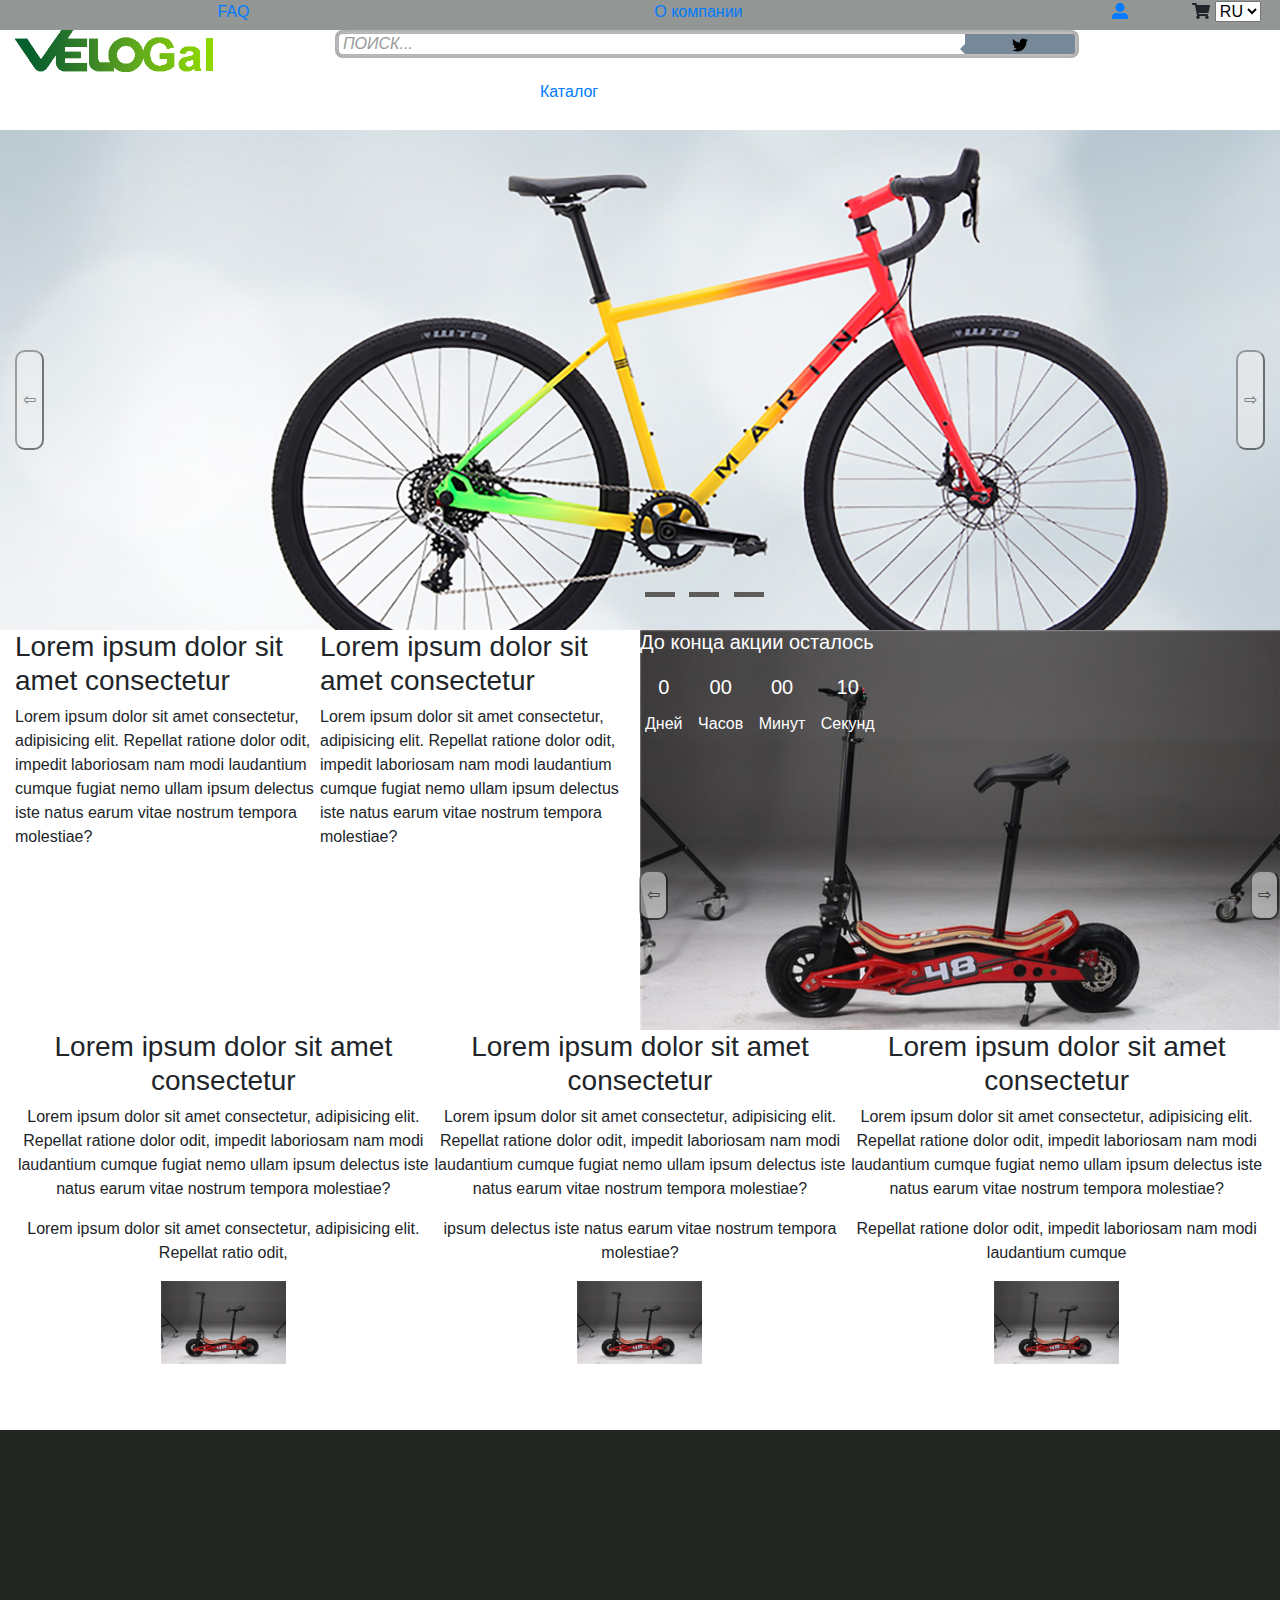
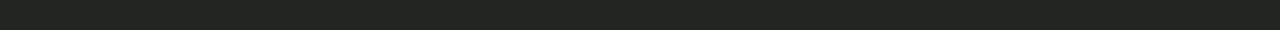
==== index.html @ 4d648650 "Интернет магазин" ====
<!DOCTYPE html>
<html lang="en">
<head>
    <meta charset="UTF-8">
    <meta name="viewport" content="width=device-width, initial-scale=1.0">
    <meta http-equiv="X-UA-Compatible" content="ie=edge">
    <title>Yakubovich_Siarhei</title>
    <link rel="stylesheet" href="style.css">
    <link rel="stylesheet" href="./fontawesome/css/all.css">
    <link rel="stylesheet" href="./assets/bootstrap.css">
    <link href="#" 
            rel="stylesheet">
    <link rel="stylesheet" href="./assets/animate.css">


    <!-- <link rel="stylesheet" href="./assets/owl.carousel.min.css">
    <link rel="stylesheet" href="./assets/owl.theme.default.min.css"> -->


</head>
<body id="body">
<section class="wripper">
    <section class="container1 top">
        <div class="center">
            <div class="container cont">
                <div class="row">
                    
                    <div class="content_menu col-9">
                        <ul class="menu">
                            <!-- <li><a href="/sale/">Акции</a></li>  		 -->
                            <li><a href="./faq.html">FAQ</a></li>	
                            <!-- <li><a href="/help/payment/">Оплата и доставка</a></li>  -->
                            <li><a href="./Abount.html">О компании</a></li>
                            <!-- <li><a href="/contacts/">Контакты</a></li> -->
                        </ul>
                    </div>
                    <div class="col-1"></div>
                    <div class="block_account col-1">
                        <a href="./login.html"><i class="fas fa-user-alt"></i> </a>
                    </div>
                    <div class="block_lang col-1">
                        <i class="fas fa-shopping-cart"></i> 
                        <select name="" id="">
                            <option value="1">RU</option>
                            <option value="2">EN</option>
                        </select> 
                    </div>
                </div> 
            </div>
        
                
        </div>            
         
    </section>

    <section class="container2">
        <div class="center">
            <header class="header">
                <div class="container cont">
                    <div class="row">                    
                        <div class="block_logo col-3">
                            <a href="./index.html"><img src="images/logo.png" alt=""></a>
                        </div>
                        <div class="search col-9">
                            <form class="catalin">
                                <input type="text" placeholder="ПОИСК..." required>
                                <button type="submit"><i class="fab fa-twitter"></i></button>
                            </form>
                        </div>                                 
                    </div> 
                </div>
            </header>
        </div>
        
    </section>
    <section class="container2_1">
        <div class="container cont">
            <div class="row">
                <div class="catalog_menu col-12 align-self-center justify-content-center">
                            <ul class="menu">
                                <li class="menu-item">
                                    <a href="./catalog.html">Каталог</a>
                                        <ul class="sub-menu">
                                            <li><a href="#">велосипеды</a></li>
                                            <li><a href="#">самокаты</a></li>
                                            <li><a href="#">всё для зимы</a></li>
                                        </ul>
                                </li>
                                <!-- <li class="menu-item">
                                    <a href="#">велосипеды</a>
                                        <ul class="sub-menu">
                                            <li><a href="#">электровелосипеды</a></li>
                                            <li><a href="#">горные</a></li>
                                        </ul>
                                </li>
                                <li class="menu-item">
                                    <a href="">аксесуары</a>
                                    <ul class="sub-menu">
                                        <li><a href="">одежда</a></li>  		
                                        <li><a href="">вело запчасти</a></li>	
                                        <li><a href="">обслуживание</a></li>
                                    </ul>
                                </li> -->
                             </ul>   
                </div>
            </div>
        </div>
    </section>
    <section class="container3">
        <div class="container cont">
            <div class="row">
                <div id="carousel_head" class="carousel_head col-12">                    
                    <div id="slide col-12">
                        <div class="slide_single slide1"></div>
                        <div class="slide_single slide2"></div>   
                        <div class="slide_single slide3"></div>                      
                    </div>                    
                    <button class="arrow-prev">⇦</button>
                    <button class="arrow-next">⇨</button> 
                    <div class="slider-dots">
                        <span class="slider-dots_item1 slider-dots_item"></span> 
                        <span class="slider-dots_item2 slider-dots_item"></span> 
                        <span class="slider-dots_item3 slider-dots_item"></span> 
                    </div>                   
                </div>
            </div>
        </div>
    </section>
    <section class="container3_2">
        <div class="container cont">
            <div class="row">
                <div class="nav_sale_left col-6">
                    <table>
                        <tr>
                            <td>
                                <h3>Lorem ipsum dolor sit amet consectetur</h3>
                                <p>Lorem ipsum dolor sit amet consectetur,
                                 adipisicing elit. Repellat ratione dolor odit, 
                                 impedit laboriosam nam modi laudantium cumque 
                                 fugiat nemo ullam ipsum delectus iste natus 
                                 earum vitae nostrum tempora molestiae?</p>
                            </td>
                            <td>
                                <h3>Lorem ipsum dolor sit amet consectetur</h3>
                                <p>Lorem ipsum dolor sit amet consectetur,
                                 adipisicing elit. Repellat ratione dolor odit, 
                                 impedit laboriosam nam modi laudantium cumque 
                                 fugiat nemo ullam ipsum delectus iste natus 
                                 earum vitae nostrum tempora molestiae?</p>
                            </td>
                        </tr>
                    </table>
                </div>
                <div id="carousel2" class="carousel2 col-6">                    
                    <div id="slide2 col-12">
                        <div class="slide_single2 slide3_1">
                            <h3 class="countdown-title">До конца акции осталось</h3>
                            <div id="countdown" class="countdown">
                                <div class="countdown-number">
                                    <span class="days countdown-time"></span>
                                    <span class="countdown-text">Дней</span>
                                </div>
                                <div class="countdown-number">
                                    <span class="hours countdown-time"></span>
                                    <span class="countdown-text">Часов</span>
                                </div>
                                <div class="countdown-number">
                                    <span class="minutes countdown-time"></span>
                                    <span class="countdown-text">Минут</span>
                                </div>
                                <div class="countdown-number">
                                    <span class="seconds countdown-time"></span>
                                    <span class="countdown-text">Секунд</span>
                                </div>
                            </div> 
                        </div>
                        <div class="slide_single2 slide3_2">
                            <h3 class="">До конца акции осталось</h3>
                            <div id="t" class="col-6"></div>
                        </div>
                    <button class="arrow-prev2">⇦</button>
                    <button class="arrow-next2">⇨</button>
                    </div>
                </div>                           
                <div class="nav_sale_rigth col-12">
                    <table>
                        <tr>
                            <td>                                
                                <h3>Lorem ipsum dolor sit amet consectetur</h3>
                                <p>Lorem ipsum dolor sit amet consectetur,
                                 adipisicing elit. Repellat ratione dolor odit, 
                                 impedit laboriosam nam modi laudantium cumque 
                                 fugiat nemo ullam ipsum delectus iste natus 
                                 earum vitae nostrum tempora molestiae?</p>
                            </td>
                            <td>
                                <h3>Lorem ipsum dolor sit amet consectetur</h3>
                                <p>Lorem ipsum dolor sit amet consectetur,
                                 adipisicing elit. Repellat ratione dolor odit, 
                                 impedit laboriosam nam modi laudantium cumque 
                                 fugiat nemo ullam ipsum delectus iste natus 
                                 earum vitae nostrum tempora molestiae?</p>
                            </td>
                            <td>
                                <h3>Lorem ipsum dolor sit amet consectetur</h3>
                                <p>Lorem ipsum dolor sit amet consectetur,
                                 adipisicing elit. Repellat ratione dolor odit, 
                                 impedit laboriosam nam modi laudantium cumque 
                                 fugiat nemo ullam ipsum delectus iste natus 
                                 earum vitae nostrum tempora molestiae?</p>
                            </td>
                        </tr>
                        <tr>
                            <td>
                                <p>Lorem ipsum dolor sit amet consectetur,
                                 adipisicing elit. Repellat ratio odit, 
                                 </p>
                                 <img src="./images/sale.jpg" alt="" style="width: 30%;">
                            </td>
                            <td>
                                <p>ipsum delectus iste natus 
                                 earum vitae nostrum tempora molestiae?</p>
                                 <img src="./images/sale.jpg" alt="" style="width: 30%;">
                            </td>
                            <td>
                                <p>Repellat ratione dolor odit, 
                                 impedit laboriosam nam modi laudantium cumque 
                                 </p>
                                 <img src="./images/sale.jpg" alt="" style="width: 30%;">
                            </td>
                        </tr>
                    </table>
                </div>
            </div>
        </div>
    </section>
    <section class="footer">
        <div class="container cont">
            <div class="row">
                
            </div>
        </div>
    </section>
    
    <section class="container_mod">
        <div class="container cont">
            <div class="row">
                <div id="mod" class="mod">
                    <button class="mod_close"><i class="fas fa-times"></i></button>
                    <textarea name="text" id="mod_admin" class="mod_admin" disabled></textarea>
                    <textarea name="Вы" id="mod_text" class="mod_text" placeholder="Ваше сообщение"></textarea>
                    <button id="mod_submit" class="mod_submit">отправить</button>
                </div> 
            </div>
        </div>
    </section>
</section>
    
    


    <script src="fontawesome/js/all.js"></script>
    <script src="https://code.jquery.com/jquery-3.3.1.slim.min.js" 
        integrity="sha384-q8i/X+965DzO0rT7abK41JStQIAqVgRVzpbzo5smXKp4YfRvH+8abtTE1Pi6jizo" 
        crossorigin="anonymous"></script>
    <script src="https://cdnjs.cloudflare.com/ajax/libs/popper.js/1.14.7/umd/popper.min.js" 
        integrity="sha384-UO2eT0CpHqdSJQ6hJty5KVphtPhzWj9WO1clHTMGa3JDZwrnQq4sF86dIHNDz0W1" 
        crossorigin="anonymous"></script>
    <script src="https://stackpath.bootstrapcdn.com/bootstrap/4.3.1/js/bootstrap.min.js" 
        integrity="sha384-JjSmVgyd0p3pXB1rRibZUAYoIIy6OrQ6VrjIEaFf/nJGzIxFDsf4x0xIM+B07jRM" 
        crossorigin="anonymous"></script>





    <script src="./assets/jquery.min.js"></script>
    <!-- <script src="./assets/owl.carousel.min.js"></script> -->
    <script src="./js/script.js"></script>
    <!-- <script src="./js/main.js"></script> -->
    <!-- <script src="./js/storage.js"></script> -->
    <!-- <script src="./js/catalog.js"></script> -->
    <script src="./js/jvsait.js"></script>

  

</body>
</html>
---- style.css ----
html, body, div, span, applet, object, iframe,
h1, h2, h3, h4, h5, h6, p, blockquote, pre,
a, abbr, acronym, address, big, cite, code,
del, dfn, em, img, ins, kbd, q, s, samp,
small, strike, strong, sub, sup, tt, var,
b, u, i, center,
dl, dt, dd, ol, ul, li,
fieldset, form, label, legend,
table, caption, tbody, tfoot, thead, tr, th, td,
article, aside, canvas, details, embed, 
figure, figcaption, footer, header, hgroup, 
menu, nav, output, ruby, section, summary,
time, mark, audio, video {
	margin: 0;
	padding: 0;
	border: 0;
	font-size: 100%;
	font: inherit;
	vertical-align: baseline;
}
/* HTML5 display-role reset for older browsers */
article, aside, details, figcaption, figure, 
footer, header, hgroup, menu, nav, section {
	display: block;
}
body {
	line-height: 1;
	font-family: 'Open Sans', sans-serif;
	font-family: 'Source Sans Pro', sans-serif;
}
ol, ul {
	list-style: none;
}
blockquote, q {
	quotes: none;
}
blockquote:before, blockquote:after,
q:before, q:after {
	content: '';
	content: none;
}
table {
	border-collapse: collapse;
	border-spacing: 0;
}

/***************************/

.wripper {
	max-width: 2560px;
	margin: 0 auto;
}

.center {
	max-width: 2260px;
	margin: 0 auto;
}

.container1 {
	width: 100%; 
	height: 30px;	
	background-color: rgb(146, 151, 150);
	max-width: 100%;
	text-align: center;
}

.cont {
	min-width: 100%;
}

.container1 header {
	display: flex;
	justify-content: space-between;
}

.catalog_menu {
	display: flex;
	justify-content: space-between;
}

.content_menu .menu {
	display: flex;
	justify-content: space-around;
}

.container2 {
	height: 50px;
	/* align-items: center;
	justify-content: center;
	align-self: center; */
}

.container2 .center .header {
	display: flex;
	/* text-align: center;
	justify-content: space-between; */
	align-items: center;
	/* height: 200px; */
}


.container2 .center .header .block_logo img {
	width: 70%;
}

/* .block_logo img {
	width: 100%;
} */

.container2_1 {
	height: 50px;
}

.menu-item {
	width:200px;
}

.sub-menu {
	height: 0; 
	overflow: hidden; 
	opacity: 0; 
	transition: all 0.5s ease-in;
	background-color: rgb(245, 245, 248);
}

.container2_2 {
	height: 50px;
}

form.catalin{
	width: 80%;
	overflow: hidden;
	padding: 4px;
	background-color: #ccc;
	border-radius: 8px;
	box-shadow: 0 0 8px rgba(0,0,0,.3) inset;
}
form.catalin input{
	  float: left;
	  border: none;
	  padding: 2px 4px 2px 4px;
	  /* font: 16px Arial, Helvetica, sans-serif; */
	  height: 20px;
	  width: 85%;
	  margin: 0;
	  -webkit-appearance: none;
	  outline: none;
	  box-shadow: 0 0 1px rgba(0,0,0,.5);
	  border-radius: 3px 0 0 3px;
}
form.catalin button{
	  float: left;
	  border: none;
	  background-color: #778899;
	  padding: 0;
	  margin: 0;
	  width: 15%;
	  height: 20px;
	  /* font: bold 12px/20px Arial, Helvetica, sans-serif; */
	  position: relative;
	  cursor: pointer;
	  text-shadow: 1px 1px 1px rgba(255,255,255,.5);
	  border-radius: 0 3px 3px 0;
	  text-transform: uppercase;
	  text-align: center;
}

form.catalin button:hover{
	background-color: #667788;
}
form.catalin button:before{
	  content: '';
	  position: absolute;
	  top: 10px;
	  left: -5px;
	  border-top: 5px solid transparent;
	  border-bottom: 5px solid transparent;
	  border-right: 5px solid #778899;
}
form.catalin button:hover:before{
		border-right-color: #667788;
		text-shadow: 1px 1px 1px rgba(255,255,255,.6);
}
  
  /* Placeholder
  -----------------------------------------------------*/
form.catalin input::-webkit-input-placeholder {
	   color: #999;
	   font-weight: normal;
	   font-style: italic;
}
	 
form.catalin input:-moz-placeholder {
		color: #999;
		font-weight: normal;
		font-style: italic;
}
	 
form.catalin input:-ms-input-placeholder {
		color: #999;
		font-weight: normal;
		font-style: italic;
}

.arrow-prev, .arrow-prev2 {
	position: relative;
	left: 0;
	top: 220px;
	height: 100px;
	opacity: 0.5;
	border-radius: 10px;
}

.arrow-next, .arrow-next2  {
	position: relative;
	top: 220px;
	left: 95%;
	height: 100px;
	opacity: 0.5;
	border-radius: 10px;
}

.container3 {
	height: 500px;
}

.carousel_head {
	height: 500px;
} 

#slide, #slide2 {
	max-width: 2560px;
	max-height: 500px;
	margin: 0 auto;
	position: relative;
	overflow: hidden;
} 
	  
.slide_single, .slide_single2 {	
	background-repeat: no-repeat;
	background-size: cover;		
	opacity: 1;
	-webkit-transition: all ease 1s;
	transition: all ease 1s;
	width: 100%;
	height: 500px;
	position: absolute;
	left: 0;
	top: 0;
}


.slide1 {
	background-image: url(./images/slide1_2.jpg);	  
}

.slide2 {
	background-image: url(./images/slide2_2.jpg);	  
}

.slide3 {
	background-image: url(./images/slide3.jpg);	  
}

/* Кружочки */
.slider-dots {
	top: 90%;
	left: 50%;
	position: absolute;
    text-align: center;
}
.slider-dots_item{
    cursor: pointer;
    height: 5px;
    width: 30px;
    margin: 0 5px;
    background-color: rgb(94, 91, 91);
    /* border-radius: 30%; */
    display: inline-block;
    transition: background-color 0.6s ease;
}

.slider-dots_item:hover {
    background-color: #aaa;
}

		
.opacity0 {
	opacity: 0;
}



/* produkt */
.container4 {
	height: 400px;
}


.container_produkt slot {
	display: flex;
	flex-wrap: wrap;	
	max-width: 2200px; /* макс ширина */
	margin: 0 auto; /* выровняем по центру */
	justify-content: center;
}

  
.container_produkt slot .item {
	text-align: center;
	width: 300px;
	border: 1px solid gray;
	border-radius: 5px;
	margin: 10px;
}
  
.container_produkt slot .img{
	  height: 200px;
	  background-repeat: no-repeat;
	  background-size: contain;
}

.btn_catalog {
	border: 1px solid rgb(58, 100, 80);
	border-radius: 5px;
}

 

/* carusel */
.container3_2 {
	height: 800px;
}

.nav_sale_left {
	height: 400px;
}

.carousel2 {
	position: relative;
	height: 400px;
}

.arrow-prev2 {
	left: -16px;
}

.arrow-next2, .arrow-prev2 {
	top: 240px;
	height: 50px;
}

.arrow-next2 {
	left: 92%;
}

#slide2 {
	max-height: 400px;
} 
	  
.slide_single2 {
	height: 400px;
}


.slide3_1 {
	background-image: url(./images/sale.jpg);	  
}

.slide3_2 {
	background-image: url(./images/sale2.jpg);	  
}


/* carusel action */
.countdown-title {
	color: rgb(255, 255, 255);
	font-weight: 50;
	font-size: 20px;
	/* margin: 40px 0px 20px; */
}
  
.countdown {
	font-family: sans-serif;
	color: #fff;
	display: inline-block;
	font-weight: 50;
	text-align: center;
	font-size: 20px;
}
  
.countdown-number {
	padding: 5px;
	border-radius: 3px;
	display: inline-block;
}
  
.countdown-time {
	padding: 5px;
	border-radius: 3px;
	/* background: #00816a; */
	display: inline-block;
}
  
.countdown-text {
	display: block;
	padding-top: 5px;
	font-size: 16px;
}

#t {
	width: 250px;
	color: black;
	text-align: center;
} 

.date_time {
	padding-left: 20px;
	width: 200px;
    display: flex;
	justify-content: space-between;
	text-align: center;
}

.text_time {
	width: 225px;
    display: flex;
	justify-content: space-between;
	text-align: center;
}

.nav_sale_rigth table tr td {
	text-align: center;
}

.mod,
.mod2 {
	text-align: center;
	padding-top: 20px;
	display: none;
	transition-duration: 1s;
	transition: 1s;
	width: 210px;
	height: 290px;
	background-color: rgb(201, 201, 206, 0.7);
	position: fixed;
	top: 50%;
	right: 1%;
}

.mod .mod_close,
.mod2 .mod_close2 {
	width: 20px;
    height: 20px;
    position: absolute;
    top: 0;
    right: 0;
    border: 1px solid red;
    border-radius: 50%;
    padding: 0;
	color: red;
	background: none;
}

.mod .mod_close svg,
.mod2 .mod_close2 svg {
	top: -3px;
	position: relative;
}

.mod textarea, 
.mod2 textarea {	
	border: none;
	resize: none;
}

.mod .mod_admin,
.mod2 .mod_admin2  {
	width: 200px;
	height: 150px;
	text-align: center;
	color: red;
	font-size: 12px;
	background-color: rgba(126, 248, 218, 0.5);
	
}

.mod .mod_text,
.mod2 .mod_text2 {
	width: 200px;
	height: 80px;
	font-size: 12px;
}

.mod_submit,
.mod_submit2 {
	width: 90px;
	height: 25px;
	padding: 0;
	border: none;
	border-radius: 5px;
	background-color: rgba(54, 150, 145, 0.7);
}

.container_news {
	display: none;
}

/*  */
.accordion {
    background-color: #eee;
    color: #444;
    cursor: pointer;
    padding: 18px;
    width: 100%;
    border: none;
    text-align: left;
    outline: none;
    font-size: 15px;
    transition: 0.4s;
}

.active, .accordion:hover {
    background-color: #ccc; 
}

.panel {
    padding: 0 18px;
    display: none;
    background-color: white;
    overflow: hidden;
}

/* ac */

.ac_log {
	display: block;
    height: 100%;
    text-align: center;
}

.login {
	background-color: rgb(159, 247, 217);
}

.sign {
	background-color: rgb(112, 218, 182);
}

/* footer */
.footer {
	height: 200px;
	background-color: rgb(34, 37, 34);
}
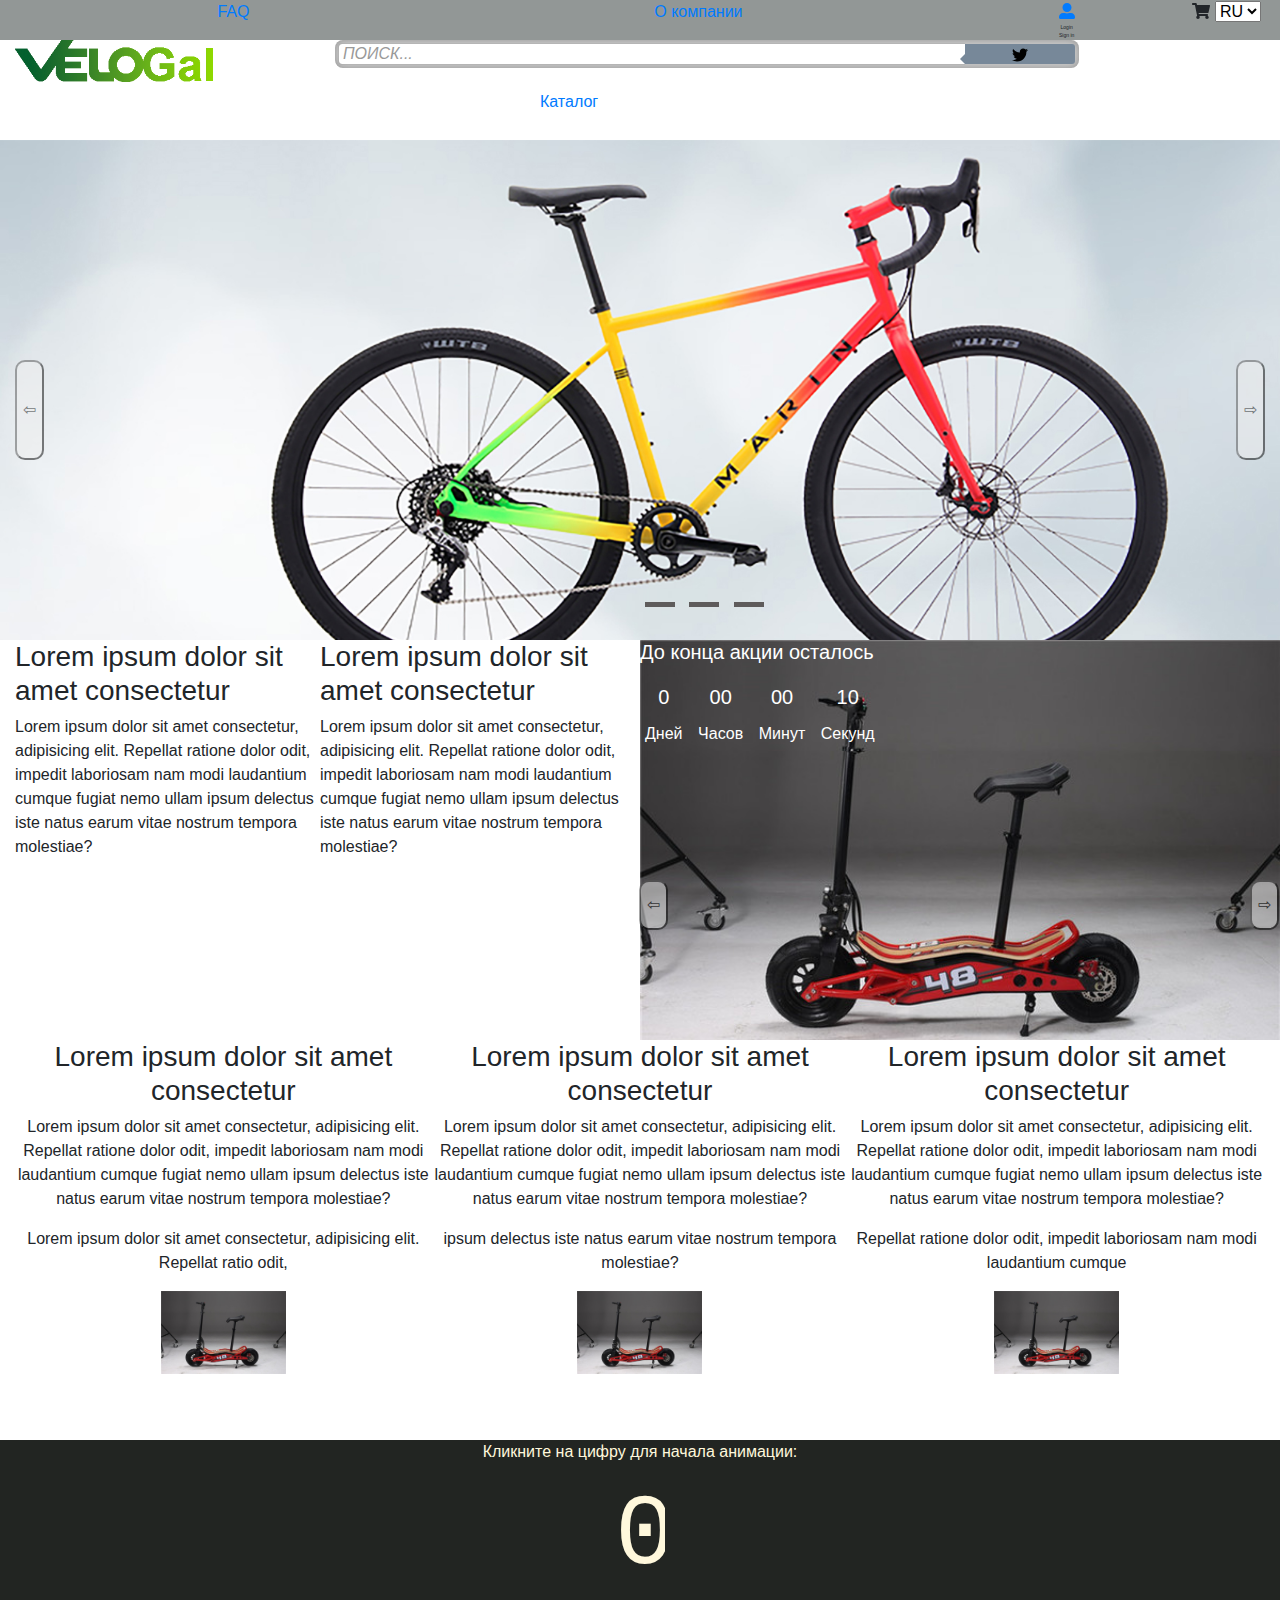
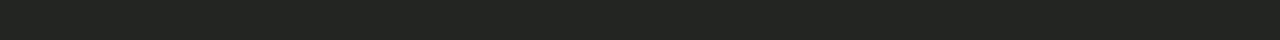
==== commit 2aeabce2: "Интернет магазин_добавлена анимация в футер" ====
--- a/index.html
+++ b/index.html
@@ -34,9 +34,10 @@
                             <!-- <li><a href="/contacts/">Контакты</a></li> -->
                         </ul>
                     </div>
-                    <div class="col-1"></div>
-                    <div class="block_account col-1">
+                    <div class="block_account col-2">
                         <a href="./login.html"><i class="fas fa-user-alt"></i> </a>
+                        <p>Login</p>
+                        <p>Sign in</p>
                     </div>
                     <div class="block_lang col-1">
                         <i class="fas fa-shopping-cart"></i> 
@@ -236,7 +237,12 @@
     </section>
     <section class="footer">
         <div class="container cont">
-            <div class="row">
+            <div class="row d-flex justify-content-center">
+                <div class="animate col-4">
+                   <p>Кликните на цифру для начала анимации:</p> 
+
+                <div id="digit"><div id="stripe">0123456789</div></div>
+                </div>
                 
             </div>
         </div>
--- a/style.css
+++ b/style.css
@@ -58,7 +58,7 @@
 
 .container1 {
 	width: 100%; 
-	height: 30px;	
+	height: 40px;	
 	background-color: rgb(146, 151, 150);
 	max-width: 100%;
 	text-align: center;
@@ -81,6 +81,12 @@
 .content_menu .menu {
 	display: flex;
 	justify-content: space-around;
+}
+
+.block_account p {
+	font-size: 5px;
+	padding: 0;
+	margin: 0;
 }
 
 .container2 {
@@ -111,6 +117,8 @@
 	height: 50px;
 }
 
+
+
 .menu-item {
 	width:200px;
 }
@@ -125,6 +133,10 @@
 
 .container2_2 {
 	height: 50px;
+}
+
+.container2_2 .active {
+	background-color: rgb(252, 252, 252, 0);
 }
 
 form.catalin{
@@ -325,6 +337,90 @@
 	border-radius: 5px;
 }
 
+.container_cart {
+	display: none;
+	align-items: flex-start;
+	position: fixed;
+	width: 80%;
+	height: 97vh;
+	background-color: #fff;
+	box-shadow: 
+		0 16px 24px 2px rgba(33,37,41, .02),
+		0 16px 30px 5px rgba(33,37,41, .04),
+		0 8px 10px -5px rgba(33,37,41, .1);	
+	transform: translate(-50% ,-50%);
+	top: 50%;
+	left: 50%;
+	margin: auto;
+}
+
+.cart-close{
+	position: absolute; top: 50%; left: 50%;
+	width: 50px;
+	height: 50px;
+	border: 1px solid #ccc;
+	margin: -25px 0 0 -25px;
+  }
+  .cart-close:before,
+  .cart-close:after{
+	content: '';
+	position: absolute; top: 0;
+	width: 2px;
+	height: 100%;
+  }
+  .cart-close:before{
+	left: calc(50% - 1px);  
+	border-left: 2px dotted #00f;
+	-webkit-transform: rotate(-45deg);
+	transform: rotate(-45deg);
+  }
+  .cart-close:after{
+	right: calc(50% - 1px); 
+	border-right: 2px dotted #00f;
+	-webkit-transform: rotate(45deg);
+	transform: rotate(45deg);
+  }
+  .cart-close:hover:before,
+  .cart-close:hover:after{
+	border-color: #f00;
+  }
+.bag {
+	display: flex;
+}
+
+.container_counter {
+	border: 1px solid blue;
+	border-radius: 10px;
+	padding: 5px;
+	text-align: center;
+	width: 40px;
+	height: 30px;	
+	cursor: pointer;
+}
+
+.container_cart {
+	background-color: rgb(106, 173, 175, 0.7);
+	text-align: center;
+}
+
+.slot2 .item {
+	border: 1px solid rgb(22, 22, 87);
+	border-radius: 5px;
+	padding: 5px;
+	margin: 5px;
+	text-align: center;
+	width: 220px;
+	height: 250px;
+}
+
+.slot2 .item .img{
+	width: 200px;
+	height: 200px;
+	background-size: cover;
+	background-position: center;
+	background-repeat: no-repeat;
+}
+
  
 
 /* carusel */
@@ -551,4 +647,36 @@
 .footer {
 	height: 200px;
 	background-color: rgb(34, 37, 34);
-}+}
+
+.animate {
+	text-align: center;
+	width: 400px;
+    height: 100%;
+    /* background-color: white; */
+}
+
+.animate p {
+	color: cornsilk;
+}
+
+#digit {
+	width: 0.5em;
+	overflow: hidden;
+	font: 100px monospace;
+	cursor: pointer;
+	margin: 0 auto;
+  }
+  
+  #stripe {
+	display: inline-block;
+	color: cornsilk;
+  }
+  
+  #stripe.animate {
+	transform: translate(-123%);
+	transition-property: transform;
+	transition-duration: 3s;
+	transition-timing-function: linear;
+	color: cornsilk;
+  }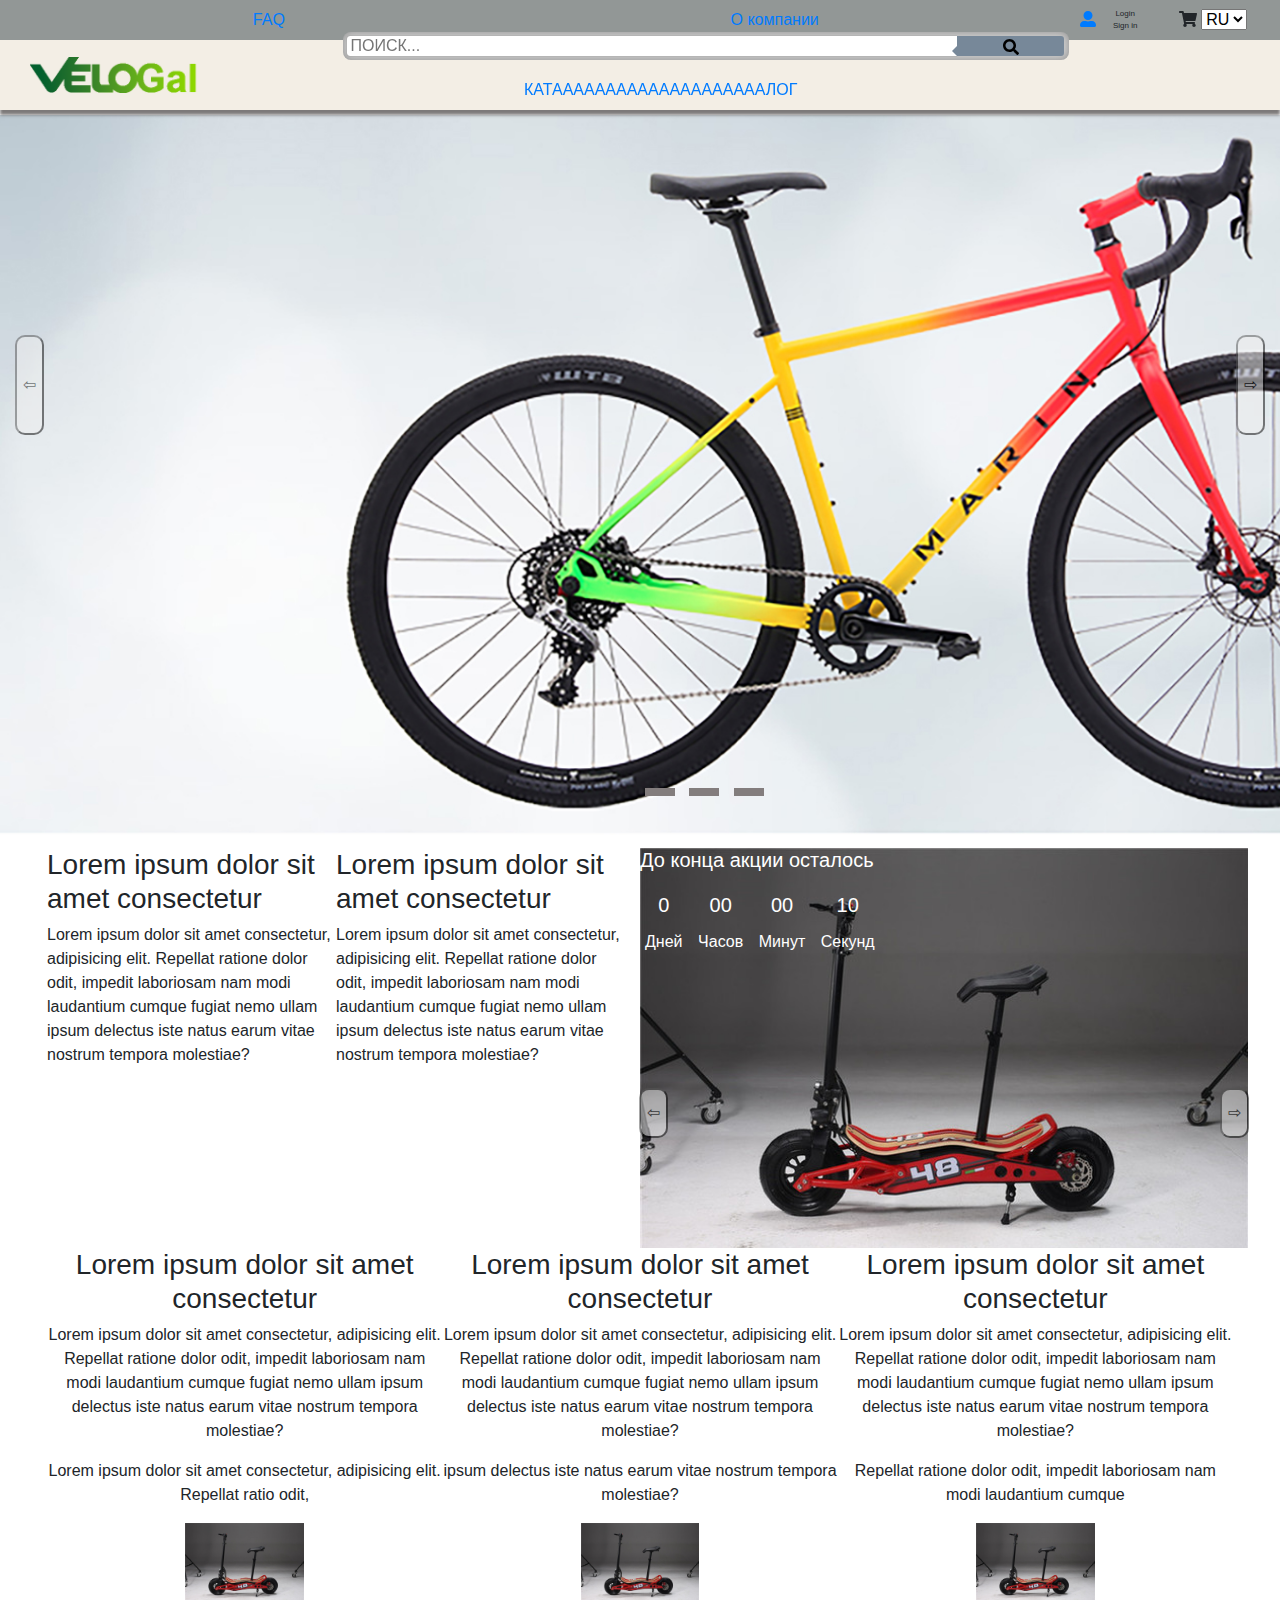
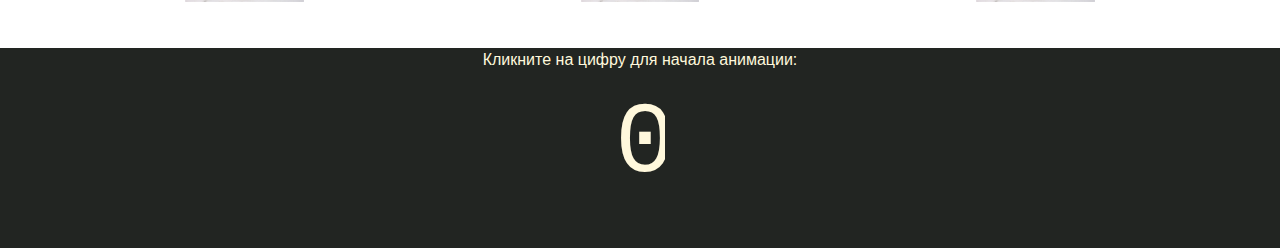
==== commit 47785758: "update_2.0" ====
--- a/index.html
+++ b/index.html
@@ -20,93 +20,76 @@
 </head>
 <body id="body">
 <section class="wripper">
-    <section class="container1 top">
+    <section class="container_head">
+    <section class="container1">
         <div class="center">
             <div class="container cont">
-                <div class="row">
-                    
-                    <div class="content_menu col-9">
-                        <ul class="menu">
+                <div class="row">                    
+                    <div class="content_menu col-12 d-flex align-items-center">
+                        <div class="menu col-10 d-flex justify-content-around">
                             <!-- <li><a href="/sale/">Акции</a></li>  		 -->
-                            <li><a href="./faq.html">FAQ</a></li>	
+                            <a href="./faq.html">FAQ</a>	
                             <!-- <li><a href="/help/payment/">Оплата и доставка</a></li>  -->
-                            <li><a href="./Abount.html">О компании</a></li>
+                            <a href="./Abount.html">О компании</a>
                             <!-- <li><a href="/contacts/">Контакты</a></li> -->
-                        </ul>
-                    </div>
-                    <div class="block_account col-2">
-                        <a href="./login.html"><i class="fas fa-user-alt"></i> </a>
-                        <p>Login</p>
-                        <p>Sign in</p>
-                    </div>
-                    <div class="block_lang col-1">
-                        <i class="fas fa-shopping-cart"></i> 
-                        <select name="" id="">
-                            <option value="1">RU</option>
-                            <option value="2">EN</option>
-                        </select> 
-                    </div>
-                </div> 
-            </div>
-        
-                
-        </div>            
-         
+                        </div>
+                        <div class="block_account col-1">
+                            <a href="./login.html"><i class="fas fa-user-alt"></i> </a>
+                            <div>
+                                <p>Login</p>
+                                <p>Sign in</p>
+                            </div>
+                            
+                        </div>
+                        <div class="block_lang col-1">
+                            <i class="fas fa-shopping-cart"></i> 
+                            <select name="" id="">
+                                <option value="1">RU</option>
+                                <option value="2">EN</option>  
+                            </select> 
+                        </div>
+                    </div> 
+                </div>
+            </div> 
+        </div>        
     </section>
 
     <section class="container2">
         <div class="center">
             <header class="header">
                 <div class="container cont">
-                    <div class="row">                    
-                        <div class="block_logo col-3">
-                            <a href="./index.html"><img src="images/logo.png" alt=""></a>
-                        </div>
-                        <div class="search col-9">
-                            <form class="catalin">
-                                <input type="text" placeholder="ПОИСК..." required>
-                                <button type="submit"><i class="fab fa-twitter"></i></button>
-                            </form>
-                        </div>                                 
-                    </div> 
-                </div>
-            </header>
-        </div>
-        
-    </section>
-    <section class="container2_1">
-        <div class="container cont">
-            <div class="row">
-                <div class="catalog_menu col-12 align-self-center justify-content-center">
-                            <ul class="menu">
-                                <li class="menu-item">
-                                    <a href="./catalog.html">Каталог</a>
+                    <div class="row"> 
+                        <div class="block_container2 col-12 d-flex align-items-center">
+                            <div class="block_logo col-3 d-flex align-items-center">
+                                <a href="./index.html"><img src="images/logo.png" alt=""></a>
+                            </div>
+                            <div class="block_searh_catalog col-9">
+                                <div class="search">
+                                    <form class="catalin">
+                                        <input class="globalSearchValue" type="text" placeholder="ПОИСК...">
+                                        <button type="submit" class="globalSearch"><i class="fas fa-search"></i></button>
+                                    </form>
+                                </div>
+                                <div class="catalog_menu">
+                                    <div class="menu-item">
+                                        <a href="./catalog.html">КАТААААААААААААААААААААЛОГ</a>
                                         <ul class="sub-menu">
                                             <li><a href="#">велосипеды</a></li>
                                             <li><a href="#">самокаты</a></li>
                                             <li><a href="#">всё для зимы</a></li>
                                         </ul>
-                                </li>
-                                <!-- <li class="menu-item">
-                                    <a href="#">велосипеды</a>
-                                        <ul class="sub-menu">
-                                            <li><a href="#">электровелосипеды</a></li>
-                                            <li><a href="#">горные</a></li>
-                                        </ul>
-                                </li>
-                                <li class="menu-item">
-                                    <a href="">аксесуары</a>
-                                    <ul class="sub-menu">
-                                        <li><a href="">одежда</a></li>  		
-                                        <li><a href="">вело запчасти</a></li>	
-                                        <li><a href="">обслуживание</a></li>
-                                    </ul>
-                                </li> -->
-                             </ul>   
-                </div>
-            </div>
-        </div>
-    </section>
+                                    </div> 
+                                </div> 
+                            </div> 
+                        </div> 
+                    </div> 
+                </div>
+            </header>
+        </div>
+        
+    </section>
+</section>
+<section class="container_body">
     <section class="container3">
         <div class="container cont">
             <div class="row">
@@ -128,112 +111,115 @@
         </div>
     </section>
     <section class="container3_2">
-        <div class="container cont">
-            <div class="row">
-                <div class="nav_sale_left col-6">
-                    <table>
-                        <tr>
-                            <td>
-                                <h3>Lorem ipsum dolor sit amet consectetur</h3>
-                                <p>Lorem ipsum dolor sit amet consectetur,
-                                 adipisicing elit. Repellat ratione dolor odit, 
-                                 impedit laboriosam nam modi laudantium cumque 
-                                 fugiat nemo ullam ipsum delectus iste natus 
-                                 earum vitae nostrum tempora molestiae?</p>
-                            </td>
-                            <td>
-                                <h3>Lorem ipsum dolor sit amet consectetur</h3>
-                                <p>Lorem ipsum dolor sit amet consectetur,
-                                 adipisicing elit. Repellat ratione dolor odit, 
-                                 impedit laboriosam nam modi laudantium cumque 
-                                 fugiat nemo ullam ipsum delectus iste natus 
-                                 earum vitae nostrum tempora molestiae?</p>
-                            </td>
-                        </tr>
-                    </table>
-                </div>
-                <div id="carousel2" class="carousel2 col-6">                    
-                    <div id="slide2 col-12">
-                        <div class="slide_single2 slide3_1">
-                            <h3 class="countdown-title">До конца акции осталось</h3>
-                            <div id="countdown" class="countdown">
-                                <div class="countdown-number">
-                                    <span class="days countdown-time"></span>
-                                    <span class="countdown-text">Дней</span>
-                                </div>
-                                <div class="countdown-number">
-                                    <span class="hours countdown-time"></span>
-                                    <span class="countdown-text">Часов</span>
-                                </div>
-                                <div class="countdown-number">
-                                    <span class="minutes countdown-time"></span>
-                                    <span class="countdown-text">Минут</span>
-                                </div>
-                                <div class="countdown-number">
-                                    <span class="seconds countdown-time"></span>
-                                    <span class="countdown-text">Секунд</span>
-                                </div>
-                            </div> 
-                        </div>
-                        <div class="slide_single2 slide3_2">
-                            <h3 class="">До конца акции осталось</h3>
-                            <div id="t" class="col-6"></div>
-                        </div>
-                    <button class="arrow-prev2">⇦</button>
-                    <button class="arrow-next2">⇨</button>
+        <div class="center">
+            <div class="container cont3_2">
+                <div class="row">
+                    <div class="nav_sale_left col-6">
+                        <table>
+                            <tr>
+                                <td>
+                                    <h3>Lorem ipsum dolor sit amet consectetur</h3>
+                                    <p>Lorem ipsum dolor sit amet consectetur,
+                                     adipisicing elit. Repellat ratione dolor odit, 
+                                     impedit laboriosam nam modi laudantium cumque 
+                                     fugiat nemo ullam ipsum delectus iste natus 
+                                     earum vitae nostrum tempora molestiae?</p>
+                                </td>
+                                <td>
+                                    <h3>Lorem ipsum dolor sit amet consectetur</h3>
+                                    <p>Lorem ipsum dolor sit amet consectetur,
+                                     adipisicing elit. Repellat ratione dolor odit, 
+                                     impedit laboriosam nam modi laudantium cumque 
+                                     fugiat nemo ullam ipsum delectus iste natus 
+                                     earum vitae nostrum tempora molestiae?</p>
+                                </td>
+                            </tr>
+                        </table>
                     </div>
-                </div>                           
-                <div class="nav_sale_rigth col-12">
-                    <table>
-                        <tr>
-                            <td>                                
-                                <h3>Lorem ipsum dolor sit amet consectetur</h3>
-                                <p>Lorem ipsum dolor sit amet consectetur,
-                                 adipisicing elit. Repellat ratione dolor odit, 
-                                 impedit laboriosam nam modi laudantium cumque 
-                                 fugiat nemo ullam ipsum delectus iste natus 
-                                 earum vitae nostrum tempora molestiae?</p>
-                            </td>
-                            <td>
-                                <h3>Lorem ipsum dolor sit amet consectetur</h3>
-                                <p>Lorem ipsum dolor sit amet consectetur,
-                                 adipisicing elit. Repellat ratione dolor odit, 
-                                 impedit laboriosam nam modi laudantium cumque 
-                                 fugiat nemo ullam ipsum delectus iste natus 
-                                 earum vitae nostrum tempora molestiae?</p>
-                            </td>
-                            <td>
-                                <h3>Lorem ipsum dolor sit amet consectetur</h3>
-                                <p>Lorem ipsum dolor sit amet consectetur,
-                                 adipisicing elit. Repellat ratione dolor odit, 
-                                 impedit laboriosam nam modi laudantium cumque 
-                                 fugiat nemo ullam ipsum delectus iste natus 
-                                 earum vitae nostrum tempora molestiae?</p>
-                            </td>
-                        </tr>
-                        <tr>
-                            <td>
-                                <p>Lorem ipsum dolor sit amet consectetur,
-                                 adipisicing elit. Repellat ratio odit, 
-                                 </p>
-                                 <img src="./images/sale.jpg" alt="" style="width: 30%;">
-                            </td>
-                            <td>
-                                <p>ipsum delectus iste natus 
-                                 earum vitae nostrum tempora molestiae?</p>
-                                 <img src="./images/sale.jpg" alt="" style="width: 30%;">
-                            </td>
-                            <td>
-                                <p>Repellat ratione dolor odit, 
-                                 impedit laboriosam nam modi laudantium cumque 
-                                 </p>
-                                 <img src="./images/sale.jpg" alt="" style="width: 30%;">
-                            </td>
-                        </tr>
-                    </table>
-                </div>
-            </div>
-        </div>
+                    <div id="carousel2" class="carousel2 col-6">                    
+                        <div id="slide2 col-12">
+                            <div class="slide_single2 slide3_1">
+                                <h3 class="countdown-title">До конца акции осталось</h3>
+                                <div id="countdown" class="countdown">
+                                    <div class="countdown-number">
+                                        <span class="days countdown-time"></span>
+                                        <span class="countdown-text">Дней</span>
+                                    </div>
+                                    <div class="countdown-number">
+                                        <span class="hours countdown-time"></span>
+                                        <span class="countdown-text">Часов</span>
+                                    </div>
+                                    <div class="countdown-number">
+                                        <span class="minutes countdown-time"></span>
+                                        <span class="countdown-text">Минут</span>
+                                    </div>
+                                    <div class="countdown-number">
+                                        <span class="seconds countdown-time"></span>
+                                        <span class="countdown-text">Секунд</span>
+                                    </div>
+                                </div> 
+                            </div>
+                            <div class="slide_single2 slide3_2">
+                                <h3 class="">До конца акции осталось</h3>
+                                <div id="t" class="col-6"></div>
+                            </div>
+                        <button class="arrow-prev2">⇦</button>
+                        <button class="arrow-next2">⇨</button>
+                        </div>
+                    </div>                           
+                    <div class="nav_sale_rigth col-12">
+                        <table>
+                            <tr>
+                                <td>                                
+                                    <h3>Lorem ipsum dolor sit amet consectetur</h3>
+                                    <p>Lorem ipsum dolor sit amet consectetur,
+                                     adipisicing elit. Repellat ratione dolor odit, 
+                                     impedit laboriosam nam modi laudantium cumque 
+                                     fugiat nemo ullam ipsum delectus iste natus 
+                                     earum vitae nostrum tempora molestiae?</p>
+                                </td>
+                                <td>
+                                    <h3>Lorem ipsum dolor sit amet consectetur</h3>
+                                    <p>Lorem ipsum dolor sit amet consectetur,
+                                     adipisicing elit. Repellat ratione dolor odit, 
+                                     impedit laboriosam nam modi laudantium cumque 
+                                     fugiat nemo ullam ipsum delectus iste natus 
+                                     earum vitae nostrum tempora molestiae?</p>
+                                </td>
+                                <td>
+                                    <h3>Lorem ipsum dolor sit amet consectetur</h3>
+                                    <p>Lorem ipsum dolor sit amet consectetur,
+                                     adipisicing elit. Repellat ratione dolor odit, 
+                                     impedit laboriosam nam modi laudantium cumque 
+                                     fugiat nemo ullam ipsum delectus iste natus 
+                                     earum vitae nostrum tempora molestiae?</p>
+                                </td>
+                            </tr>
+                            <tr>
+                                <td>
+                                    <p>Lorem ipsum dolor sit amet consectetur,
+                                     adipisicing elit. Repellat ratio odit, 
+                                     </p>
+                                     <img src="./images/sale.jpg" alt="" style="width: 30%;">
+                                </td>
+                                <td>
+                                    <p>ipsum delectus iste natus 
+                                     earum vitae nostrum tempora molestiae?</p>
+                                     <img src="./images/sale.jpg" alt="" style="width: 30%;">
+                                </td>
+                                <td>
+                                    <p>Repellat ratione dolor odit, 
+                                     impedit laboriosam nam modi laudantium cumque 
+                                     </p>
+                                     <img src="./images/sale.jpg" alt="" style="width: 30%;">
+                                </td>
+                            </tr>
+                        </table>
+                    </div>
+                </div>
+            </div>
+        </div>
+        
     </section>
     <section class="footer">
         <div class="container cont">
@@ -261,6 +247,7 @@
         </div>
     </section>
 </section>
+</section>
     
     
 
--- a/style.css
+++ b/style.css
@@ -25,9 +25,9 @@
 }
 body {
 	line-height: 1;
-	font-family: 'Open Sans', sans-serif;
-	font-family: 'Source Sans Pro', sans-serif;
-}
+	font-family: 'Montserrat', sans-serif;
+}
+
 ol, ul {
 	list-style: none;
 }
@@ -49,13 +49,33 @@
 .wripper {
 	max-width: 2560px;
 	margin: 0 auto;
+	font-family: 'Montserrat', sans-serif;
 }
 
 .center {
 	max-width: 2260px;
 	margin: 0 auto;
 }
-
+/* container header  */
+.container_head {
+	position: fixed;
+	z-index: 1000;
+	width: 100%;
+	height: 110px;
+	background-color: rgb(243, 238, 229);
+	box-shadow: 0px 5px 3px rgb(70, 66, 66, 0.7);
+}
+
+.container_body {
+	position: relative;
+	top: 110px;
+}
+
+.cont {
+	min-width: 100%;
+}
+
+/* container fixed */
 .container1 {
 	width: 100%; 
 	height: 40px;	
@@ -64,64 +84,53 @@
 	text-align: center;
 }
 
-.cont {
-	min-width: 100%;
-}
-
 .container1 header {
 	display: flex;
 	justify-content: space-between;
 }
 
-.catalog_menu {
+.content_menu {
 	display: flex;
 	justify-content: space-between;
-}
-
-.content_menu .menu {
+	font-family: 'Montserrat', sans-serif;
+	font-weight: 400;
+	margin-bottom: 0;
+	height: 40px;
+}
+
+.container2 .center .header {
+	display: flex;
+	align-items: center;
+}
+
+.container2 .center .header .block_logo img {
+	width: 60%;
+}
+
+.block_container2 {
+	height: 70px;
+}
+
+.block_account {
 	display: flex;
 	justify-content: space-around;
 }
 
 .block_account p {
-	font-size: 5px;
+	font-size: 8px;
 	padding: 0;
 	margin: 0;
 }
 
-.container2 {
-	height: 50px;
-	/* align-items: center;
-	justify-content: center;
-	align-self: center; */
-}
-
-.container2 .center .header {
-	display: flex;
-	/* text-align: center;
-	justify-content: space-between; */
-	align-items: center;
-	/* height: 200px; */
-}
-
-
-.container2 .center .header .block_logo img {
-	width: 70%;
-}
-
-/* .block_logo img {
-	width: 100%;
-} */
-
-.container2_1 {
-	height: 50px;
-}
-
-
+.catalog_menu {
+	display: flex;
+	justify-content: space-between;
+	padding-top: 2vh;
+}
 
 .menu-item {
-	width:200px;
-}
+	padding-left: 20%;
+} 
 
 .sub-menu {
 	height: 0; 
@@ -129,14 +138,6 @@
 	opacity: 0; 
 	transition: all 0.5s ease-in;
 	background-color: rgb(245, 245, 248);
-}
-
-.container2_2 {
-	height: 50px;
-}
-
-.container2_2 .active {
-	background-color: rgb(252, 252, 252, 0);
 }
 
 form.catalin{
@@ -148,72 +149,67 @@
 	box-shadow: 0 0 8px rgba(0,0,0,.3) inset;
 }
 form.catalin input{
-	  float: left;
-	  border: none;
-	  padding: 2px 4px 2px 4px;
-	  /* font: 16px Arial, Helvetica, sans-serif; */
-	  height: 20px;
-	  width: 85%;
-	  margin: 0;
-	  -webkit-appearance: none;
-	  outline: none;
-	  box-shadow: 0 0 1px rgba(0,0,0,.5);
-	  border-radius: 3px 0 0 3px;
-}
-form.catalin button{
-	  float: left;
-	  border: none;
-	  background-color: #778899;
-	  padding: 0;
-	  margin: 0;
-	  width: 15%;
-	  height: 20px;
-	  /* font: bold 12px/20px Arial, Helvetica, sans-serif; */
-	  position: relative;
-	  cursor: pointer;
-	  text-shadow: 1px 1px 1px rgba(255,255,255,.5);
-	  border-radius: 0 3px 3px 0;
-	  text-transform: uppercase;
-	  text-align: center;
+	float: left;
+	border: none;
+	padding: 2px 4px 2px 4px;
+	  /* font: 16px Arial, Helvetica, sans-serif;  */
+	height: 20px;
+	width: 85%;
+	margin: 0;
+	-webkit-appearance: none;
+	outline: none;
+	box-shadow: 0 0 1px rgba(0,0,0,.5);
+	border-radius: 3px 0 0 3px;
+}
+
+form.catalin button {
+	float: left;
+	border: none;
+	background-color: #778899;
+	padding: 0;
+	margin: 0;
+	width: 15%;
+	height: 20px;
+	   /* font: bold 12px/20px Arial, Helvetica, sans-serif;  */
+	position: relative;
+	cursor: pointer;
+	text-shadow: 1px 1px 1px rgba(255,255,255,.5);
+	border-radius: 0 3px 3px 0;
+	text-transform: uppercase;
+	text-align: center;
 }
 
 form.catalin button:hover{
 	background-color: #667788;
 }
 form.catalin button:before{
-	  content: '';
-	  position: absolute;
-	  top: 10px;
-	  left: -5px;
-	  border-top: 5px solid transparent;
-	  border-bottom: 5px solid transparent;
-	  border-right: 5px solid #778899;
+	content: '';
+	position: absolute;
+	top: 10px;
+	left: -5px;
+	border-top: 5px solid transparent;
+	border-bottom: 5px solid transparent;
+	border-right: 5px solid #778899;
 }
 form.catalin button:hover:before{
-		border-right-color: #667788;
-		text-shadow: 1px 1px 1px rgba(255,255,255,.6);
-}
-  
-  /* Placeholder
-  -----------------------------------------------------*/
-form.catalin input::-webkit-input-placeholder {
-	   color: #999;
-	   font-weight: normal;
-	   font-style: italic;
-}
-	 
-form.catalin input:-moz-placeholder {
-		color: #999;
-		font-weight: normal;
-		font-style: italic;
-}
-	 
-form.catalin input:-ms-input-placeholder {
-		color: #999;
-		font-weight: normal;
-		font-style: italic;
-}
-
+	border-right-color: #667788;
+	text-shadow: 1px 1px 1px rgba(255,255,255,.6);
+}
+
+/* /container fixed */
+
+/* хлебные крошки */
+.container2_2 {
+	height: 50px;
+}
+
+.container2_2 .active {
+	background-color: rgb(252, 252, 252, 0);
+}
+
+/* /хлебные крошки */
+
+/* слайдер */
 .arrow-prev, .arrow-prev2 {
 	position: relative;
 	left: 0;
@@ -233,16 +229,17 @@
 }
 
 .container3 {
-	height: 500px;
+	height: 82vh;	
+	padding-top: 5px;
 }
 
 .carousel_head {
-	height: 500px;
+	height: 82vh;	
 } 
 
 #slide, #slide2 {
 	max-width: 2560px;
-	max-height: 500px;
+	height: 82vh;	
 	margin: 0 auto;
 	position: relative;
 	overflow: hidden;
@@ -255,7 +252,7 @@
 	-webkit-transition: all ease 1s;
 	transition: all ease 1s;
 	width: 100%;
-	height: 500px;
+	height: 80vh;	
 	position: absolute;
 	left: 0;
 	top: 0;
@@ -283,10 +280,10 @@
 }
 .slider-dots_item{
     cursor: pointer;
-    height: 5px;
+    height: 8px;
     width: 30px;
     margin: 0 5px;
-    background-color: rgb(94, 91, 91);
+    background-color: rgb(131, 125, 125);
     /* border-radius: 30%; */
     display: inline-block;
     transition: background-color 0.6s ease;
@@ -301,13 +298,127 @@
 	opacity: 0;
 }
 
-
+/* carusel */
+.container3_2 {
+	height: 800px;
+}
+
+.cont3_2 {
+	min-width: 95%;
+}
+
+.nav_sale_left {
+	height: 400px;
+}
+
+.carousel2 {
+	position: relative;
+	height: 400px;
+}
+
+.arrow-prev2 {
+	left: -16px;
+}
+
+.arrow-next2, .arrow-prev2 {
+	top: 240px;
+	height: 50px;
+}
+
+.arrow-next2 {
+	left: 92%;
+}
+
+#slide2 {
+	max-height: 400px;
+} 
+	  
+.slide_single2 {
+	height: 400px;
+}
+
+
+.slide3_1 {
+	background-image: url(./images/sale.jpg);	  
+}
+
+.slide3_2 {
+	background-image: url(./images/sale2.jpg);	  
+}
+
+
+/* carusel action */
+.countdown-title {
+	color: rgb(255, 255, 255);
+	font-weight: 50;
+	font-size: 20px;
+	/* margin: 40px 0px 20px; */
+}
+  
+.countdown {
+	font-family: sans-serif;
+	color: #fff;
+	display: inline-block;
+	font-weight: 50;
+	text-align: center;
+	font-size: 20px;
+}
+  
+.countdown-number {
+	padding: 5px;
+	border-radius: 3px;
+	display: inline-block;
+}
+  
+.countdown-time {
+	padding: 5px;
+	border-radius: 3px;
+	/* background: #00816a; */
+	display: inline-block;
+}
+  
+.countdown-text {
+	display: block;
+	padding-top: 5px;
+	font-size: 16px;
+}
+
+#t {
+	width: 250px;
+	color: black;
+	text-align: center;
+} 
+
+.date_time {
+	padding-left: 20px;
+	width: 200px;
+    display: flex;
+	justify-content: space-between;
+	text-align: center;
+}
+
+.text_time {
+	width: 225px;
+    display: flex;
+	justify-content: space-between;
+	text-align: center;
+}
+
+.nav_sale_rigth table tr td {
+	text-align: center;
+}
+
+/* /слайдер */
 
 /* produkt */
 .container4 {
 	height: 400px;
 }
 
+.sort_category {
+	text-align: start;
+	border: 1px solid black;
+}
 
 .container_produkt slot {
 	display: flex;
@@ -337,6 +448,8 @@
 	border-radius: 5px;
 }
 
+
+/* produkt, bascet */
 .container_cart {
 	display: none;
 	align-items: flex-start;
@@ -349,41 +462,41 @@
 		0 16px 30px 5px rgba(33,37,41, .04),
 		0 8px 10px -5px rgba(33,37,41, .1);	
 	transform: translate(-50% ,-50%);
-	top: 50%;
+	top: 66%;
 	left: 50%;
 	margin: auto;
 }
 
-.cart-close{
+.cart-close {
 	position: absolute; top: 50%; left: 50%;
 	width: 50px;
 	height: 50px;
 	border: 1px solid #ccc;
 	margin: -25px 0 0 -25px;
-  }
-  .cart-close:before,
-  .cart-close:after{
+}
+.cart-close:before,
+.cart-close:after {
 	content: '';
 	position: absolute; top: 0;
 	width: 2px;
 	height: 100%;
-  }
-  .cart-close:before{
+}
+.cart-close:before{
 	left: calc(50% - 1px);  
 	border-left: 2px dotted #00f;
 	-webkit-transform: rotate(-45deg);
 	transform: rotate(-45deg);
-  }
-  .cart-close:after{
+}
+.cart-close:after{
 	right: calc(50% - 1px); 
 	border-right: 2px dotted #00f;
 	-webkit-transform: rotate(45deg);
 	transform: rotate(45deg);
-  }
-  .cart-close:hover:before,
-  .cart-close:hover:after{
+}
+.cart-close:hover:before,
+.cart-close:hover:after{
 	border-color: #f00;
-  }
+}
 .bag {
 	display: flex;
 }
@@ -401,6 +514,11 @@
 .container_cart {
 	background-color: rgb(106, 173, 175, 0.7);
 	text-align: center;
+}
+
+.slot2 {
+	display: flex;
+	flex-wrap: wrap;
 }
 
 .slot2 .item {
@@ -421,114 +539,9 @@
 	background-repeat: no-repeat;
 }
 
- 
-
-/* carusel */
-.container3_2 {
-	height: 800px;
-}
-
-.nav_sale_left {
-	height: 400px;
-}
-
-.carousel2 {
-	position: relative;
-	height: 400px;
-}
-
-.arrow-prev2 {
-	left: -16px;
-}
-
-.arrow-next2, .arrow-prev2 {
-	top: 240px;
-	height: 50px;
-}
-
-.arrow-next2 {
-	left: 92%;
-}
-
-#slide2 {
-	max-height: 400px;
-} 
-	  
-.slide_single2 {
-	height: 400px;
-}
-
-
-.slide3_1 {
-	background-image: url(./images/sale.jpg);	  
-}
-
-.slide3_2 {
-	background-image: url(./images/sale2.jpg);	  
-}
-
-
-/* carusel action */
-.countdown-title {
-	color: rgb(255, 255, 255);
-	font-weight: 50;
-	font-size: 20px;
-	/* margin: 40px 0px 20px; */
-}
-  
-.countdown {
-	font-family: sans-serif;
-	color: #fff;
-	display: inline-block;
-	font-weight: 50;
-	text-align: center;
-	font-size: 20px;
-}
-  
-.countdown-number {
-	padding: 5px;
-	border-radius: 3px;
-	display: inline-block;
-}
-  
-.countdown-time {
-	padding: 5px;
-	border-radius: 3px;
-	/* background: #00816a; */
-	display: inline-block;
-}
-  
-.countdown-text {
-	display: block;
-	padding-top: 5px;
-	font-size: 16px;
-}
-
-#t {
-	width: 250px;
-	color: black;
-	text-align: center;
-} 
-
-.date_time {
-	padding-left: 20px;
-	width: 200px;
-    display: flex;
-	justify-content: space-between;
-	text-align: center;
-}
-
-.text_time {
-	width: 225px;
-    display: flex;
-	justify-content: space-between;
-	text-align: center;
-}
-
-.nav_sale_rigth table tr td {
-	text-align: center;
-}
-
+/* /produkt, bascet */
+
+/* jvsait */
 .mod,
 .mod2 {
 	text-align: center;
@@ -597,12 +610,13 @@
 	border-radius: 5px;
 	background-color: rgba(54, 150, 145, 0.7);
 }
+/* /jvsait */
 
 .container_news {
 	display: none;
 }
 
-/*  */
+/* accordion */
 .accordion {
     background-color: #eee;
     color: #444;
@@ -626,8 +640,9 @@
     background-color: white;
     overflow: hidden;
 }
-
-/* ac */
+/* /accordion */
+
+/* account */
 
 .ac_log {
 	display: block;
@@ -642,6 +657,7 @@
 .sign {
 	background-color: rgb(112, 218, 182);
 }
+/* account */
 
 /* footer */
 .footer {
@@ -653,7 +669,6 @@
 	text-align: center;
 	width: 400px;
     height: 100%;
-    /* background-color: white; */
 }
 
 .animate p {
@@ -666,17 +681,17 @@
 	font: 100px monospace;
 	cursor: pointer;
 	margin: 0 auto;
-  }
-  
-  #stripe {
+}
+  
+#stripe {
 	display: inline-block;
 	color: cornsilk;
   }
   
-  #stripe.animate {
+#stripe.animate {
 	transform: translate(-123%);
 	transition-property: transform;
 	transition-duration: 3s;
 	transition-timing-function: linear;
 	color: cornsilk;
-  }+  }
